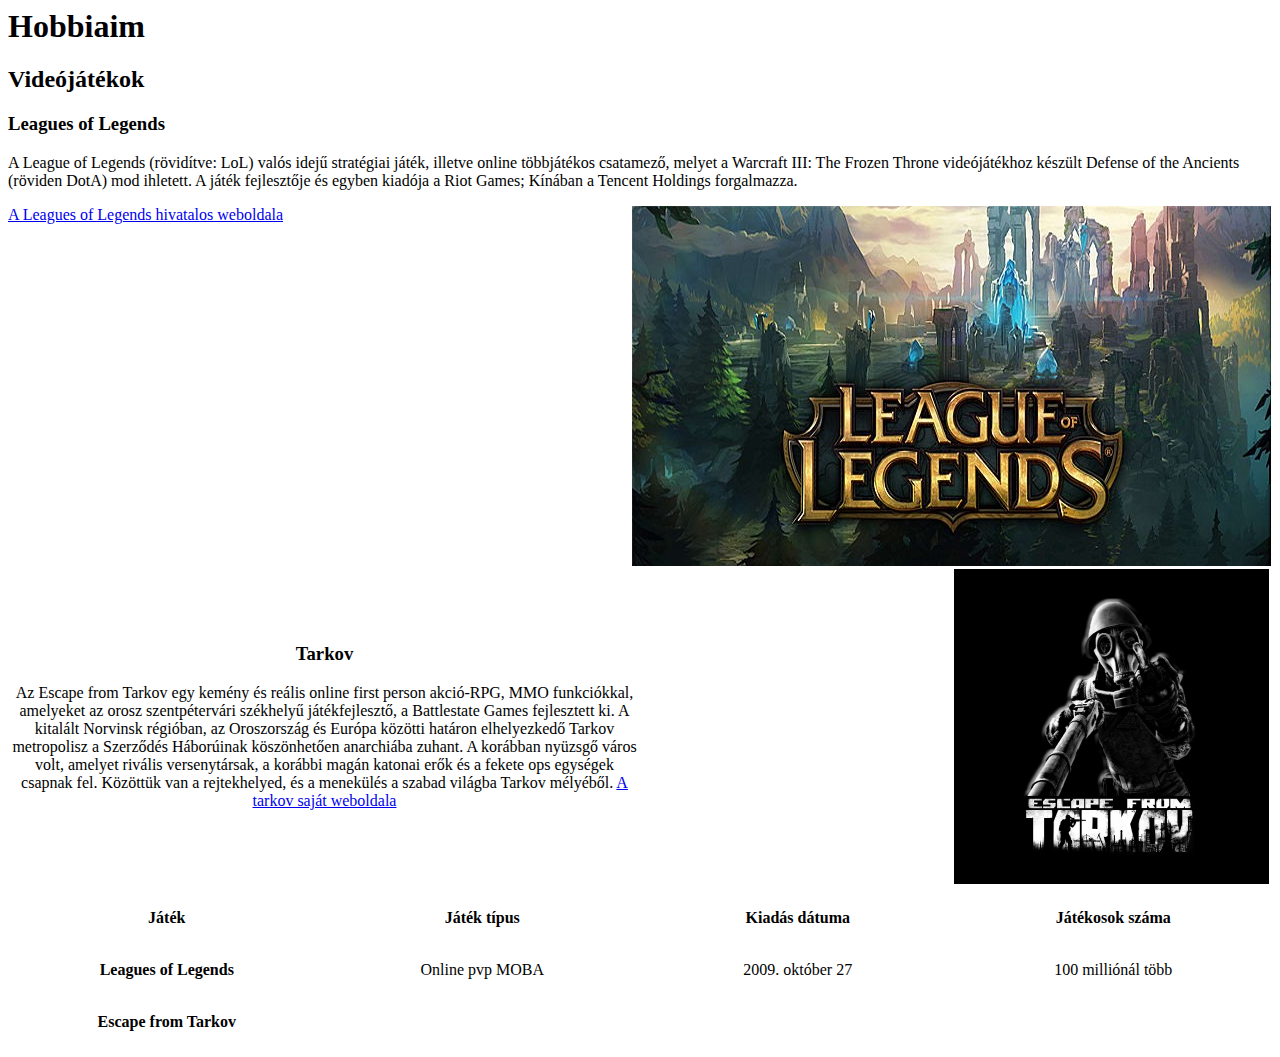
==== index.html @ 209dab1a "Rename index.html.html to index.html" ====
<html>
    <head>
        <meta charset="utf-8">
        <title>Mucsi Bertalan</title>
    </head>
    <body>
        <style>
            body {background-image: url(https://htmlcolorcodes.com/assets/images/html-color-codes-color-tutorials-hero-00e10b1f.jpg)}
            th {text-align: center}
            td {text-align: center}
        </style>
        <table style="width: 100%">
            <h1>Hobbiaim</h1>
            <h2>Videójátékok</h2>
                <tr>
                    <td style="width: 50%">
                        <h3>Tarkov</h3>
           
                        <p>
                            Az Escape from Tarkov egy kemény és reális online first person akció-RPG, MMO funkciókkal, amelyeket az orosz szentpétervári székhelyű játékfejlesztő, a Battlestate Games fejlesztett ki. A kitalált Norvinsk régióban, az Oroszország és Európa közötti határon elhelyezkedő Tarkov metropolisz a Szerződés Háborúinak köszönhetően anarchiába zuhant. A korábban nyüzsgő város volt, amelyet rivális versenytársak, a korábbi magán katonai erők és a fekete ops egységek csapnak fel. Közöttük van a rejtekhelyed, és a menekülés a szabad világba Tarkov mélyéből.     
                                <a href="https://escapefromtarkov.gamepedia.com/Escape_from_Tarkov_Wiki">A tarkov saját weboldala</a>
                        </p>
                    </td>
                    <td style="width: 50%">
                        <img src="tarkov_kep_1.jpg" alt="Tarkov" width="315" height="315" align=right>
                    </td>
                </tr>
                <tr style="width: 50%">
                    <h3>Leagues of Legends</h3>
                        <p>
                            A League of Legends (rövidítve: LoL) valós idejű stratégiai játék, illetve online többjátékos csatamező, melyet a Warcraft III: The Frozen Throne videójátékhoz készült Defense of the Ancients (röviden DotA) mod ihletett. A játék fejlesztője és egyben kiadója a Riot Games; Kínában a Tencent Holdings forgalmazza.
                        </p>
                        <a href="https://na.leagueoflegends.com/hu-hu/">A Leagues of Legends hivatalos weboldala</a>
                </tr>
                <tr style="width: 50%">
                        <img src="lolkep.jpg" alt="LoL" width="640" height="360" align=right>
                </tr>
        </table>
        <table style="width: 100%">
            <tr style="height: 50px">
                <th style="width: 25%" >Játék</th>
                <th style="width: 25%" >Játék típus</th>
                <th style="width: 25%" >Kiadás dátuma</th>
                <th style="width: 25%" >Játékosok száma</th>
            </tr>
            <tr style="height: 50px">
                <th>Leagues of Legends</th>
                <td>Online pvp MOBA</td>
                <td>2009. október 27</td>
                <td>100 milliónál több</td>
            </tr>
            <tr style="height: 50px">
                <th>Escape from Tarkov</th>
                <td></td>
            </tr>
        </table>
    </body>
</html>
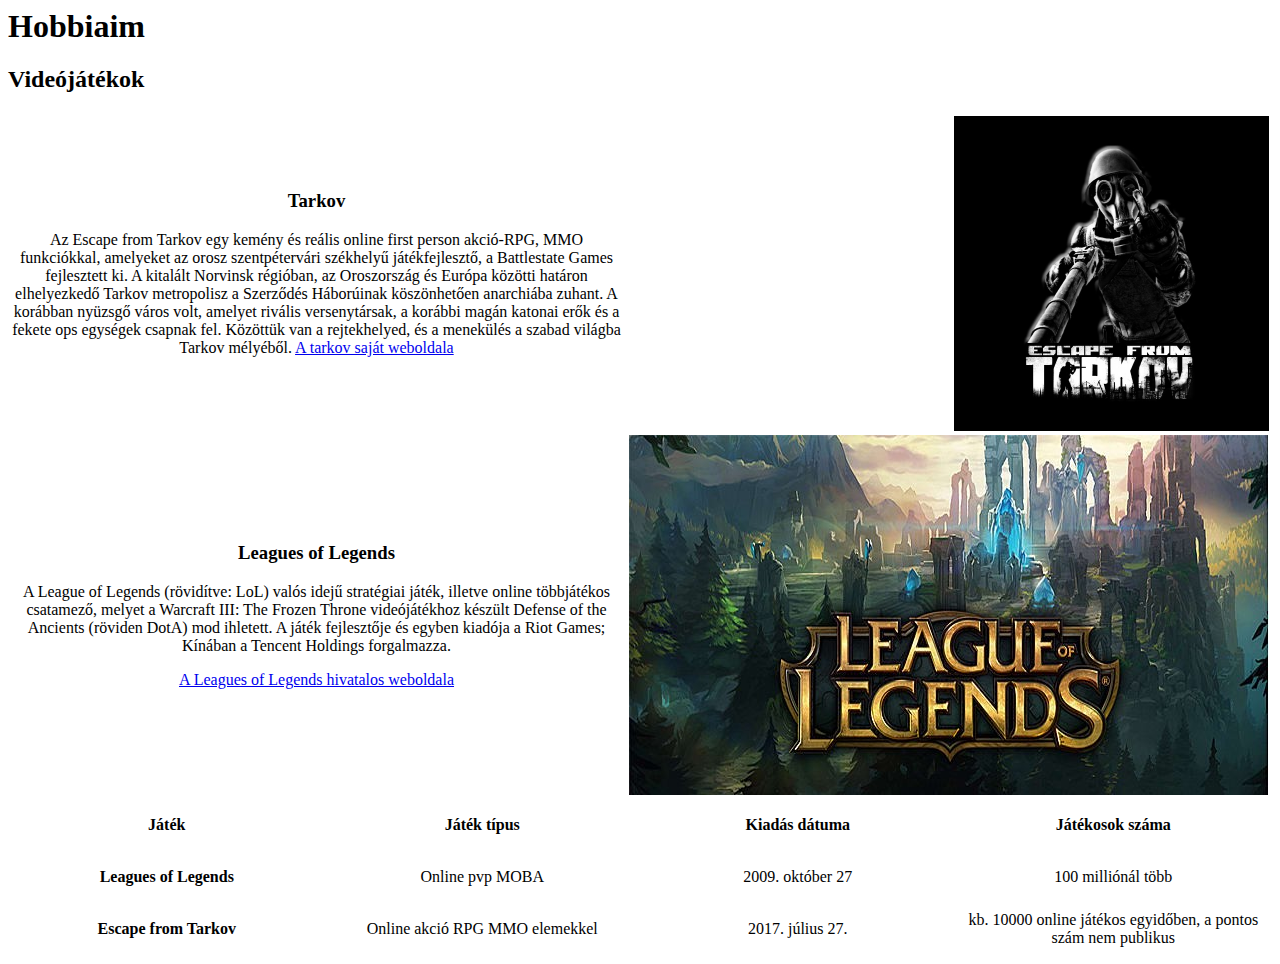
==== commit 284bf76c: "Add files via upload" ====
--- a/index.html
+++ b/index.html
@@ -25,16 +25,17 @@
                         <img src="tarkov_kep_1.jpg" alt="Tarkov" width="315" height="315" align=right>
                     </td>
                 </tr>
-                <tr style="width: 50%">
-                    <h3>Leagues of Legends</h3>
-                        <p>
-                            A League of Legends (rövidítve: LoL) valós idejű stratégiai játék, illetve online többjátékos csatamező, melyet a Warcraft III: The Frozen Throne videójátékhoz készült Defense of the Ancients (röviden DotA) mod ihletett. A játék fejlesztője és egyben kiadója a Riot Games; Kínában a Tencent Holdings forgalmazza.
-                        </p>
+                <tr>
+                    <td style="width: 50%">
+                        <h3>Leagues of Legends</h3>
+                            <p>
+                                A League of Legends (rövidítve: LoL) valós idejű stratégiai játék, illetve online többjátékos csatamező, melyet a Warcraft III: The Frozen Throne videójátékhoz készült Defense of the Ancients (röviden DotA) mod ihletett. A játék fejlesztője és egyben kiadója a Riot Games; Kínában a Tencent Holdings forgalmazza.
+                            </p>
                         <a href="https://na.leagueoflegends.com/hu-hu/">A Leagues of Legends hivatalos weboldala</a>
-                </tr>
-                <tr style="width: 50%">
+                    </td>
+                    <td style="width: 50%">
                         <img src="lolkep.jpg" alt="LoL" width="640" height="360" align=right>
-                </tr>
+                    </td>
         </table>
         <table style="width: 100%">
             <tr style="height: 50px">
@@ -51,8 +52,10 @@
             </tr>
             <tr style="height: 50px">
                 <th>Escape from Tarkov</th>
-                <td></td>
+                <td>Online akció RPG MMO elemekkel</td>
+                <td>2017. július 27.</td>
+                <td>kb. 10000 online játékos egyidőben, a pontos szám nem publikus</td>
             </tr>
         </table>
     </body>
-</html>
+</html>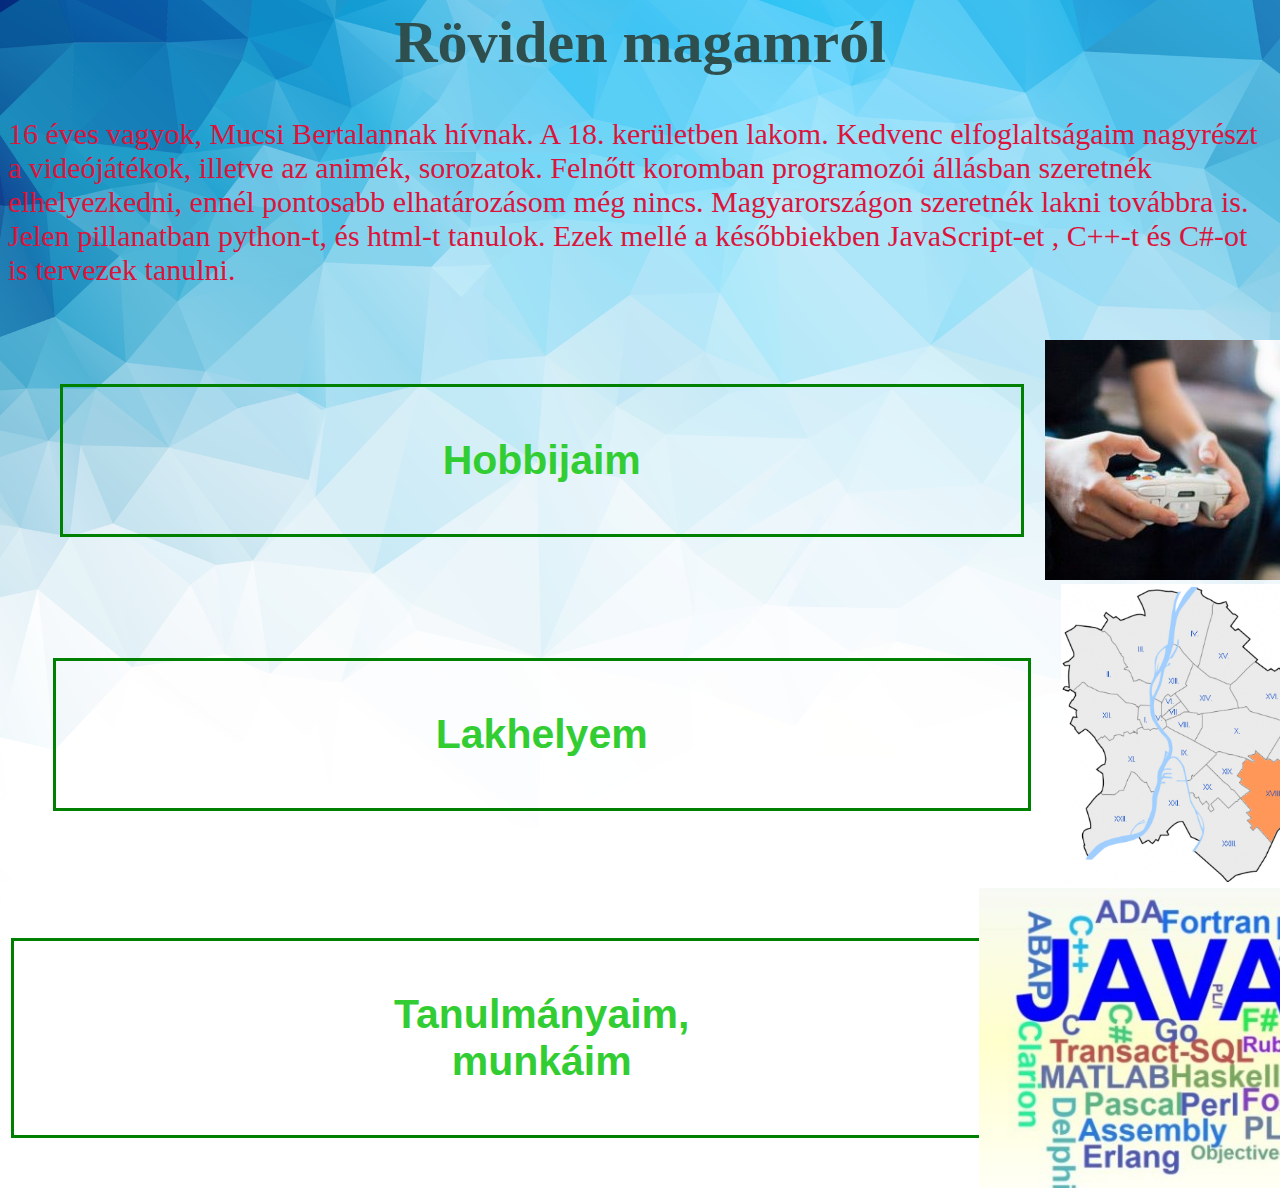
==== commit 1c0f1e60: "Add files via upload" ====
--- a/index.html
+++ b/index.html
@@ -1,61 +1,43 @@
 <html>
-    <head>
-        <meta charset="utf-8">
-        <title>Mucsi Bertalan</title>
-    </head>
-    <body>
-        <style>
-            body {background-image: url(https://htmlcolorcodes.com/assets/images/html-color-codes-color-tutorials-hero-00e10b1f.jpg)}
-            th {text-align: center}
-            td {text-align: center}
-        </style>
-        <table style="width: 100%">
-            <h1>Hobbiaim</h1>
-            <h2>Videójátékok</h2>
-                <tr>
-                    <td style="width: 50%">
-                        <h3>Tarkov</h3>
-           
-                        <p>
-                            Az Escape from Tarkov egy kemény és reális online first person akció-RPG, MMO funkciókkal, amelyeket az orosz szentpétervári székhelyű játékfejlesztő, a Battlestate Games fejlesztett ki. A kitalált Norvinsk régióban, az Oroszország és Európa közötti határon elhelyezkedő Tarkov metropolisz a Szerződés Háborúinak köszönhetően anarchiába zuhant. A korábban nyüzsgő város volt, amelyet rivális versenytársak, a korábbi magán katonai erők és a fekete ops egységek csapnak fel. Közöttük van a rejtekhelyed, és a menekülés a szabad világba Tarkov mélyéből.     
-                                <a href="https://escapefromtarkov.gamepedia.com/Escape_from_Tarkov_Wiki">A tarkov saját weboldala</a>
-                        </p>
-                    </td>
-                    <td style="width: 50%">
-                        <img src="tarkov_kep_1.jpg" alt="Tarkov" width="315" height="315" align=right>
-                    </td>
-                </tr>
-                <tr>
-                    <td style="width: 50%">
-                        <h3>Leagues of Legends</h3>
-                            <p>
-                                A League of Legends (rövidítve: LoL) valós idejű stratégiai játék, illetve online többjátékos csatamező, melyet a Warcraft III: The Frozen Throne videójátékhoz készült Defense of the Ancients (röviden DotA) mod ihletett. A játék fejlesztője és egyben kiadója a Riot Games; Kínában a Tencent Holdings forgalmazza.
-                            </p>
-                        <a href="https://na.leagueoflegends.com/hu-hu/">A Leagues of Legends hivatalos weboldala</a>
-                    </td>
-                    <td style="width: 50%">
-                        <img src="lolkep.jpg" alt="LoL" width="640" height="360" align=right>
-                    </td>
-        </table>
-        <table style="width: 100%">
-            <tr style="height: 50px">
-                <th style="width: 25%" >Játék</th>
-                <th style="width: 25%" >Játék típus</th>
-                <th style="width: 25%" >Kiadás dátuma</th>
-                <th style="width: 25%" >Játékosok száma</th>
-            </tr>
-            <tr style="height: 50px">
-                <th>Leagues of Legends</th>
-                <td>Online pvp MOBA</td>
-                <td>2009. október 27</td>
-                <td>100 milliónál több</td>
-            </tr>
-            <tr style="height: 50px">
-                <th>Escape from Tarkov</th>
-                <td>Online akció RPG MMO elemekkel</td>
-                <td>2017. július 27.</td>
-                <td>kb. 10000 online játékos egyidőben, a pontos szám nem publikus</td>
-            </tr>
-        </table>
-    </body>
+    <link rel="stylesheet" href="css.css">
+<body background-image:url(háttér.jpg)>
+    <style>
+        body {background-image:url(háttér1.png);
+            background-size: cover;
+            background-attachment: fixed;}
+    </style>
+    <title>Az első weboldalam</title>
+    <h1 style="color:darkslategrey">Röviden magamról</h1>
+    <p style="color:crimson">
+    16 éves vagyok, Mucsi Bertalannak hívnak. A 18. kerületben lakom. Kedvenc elfoglaltságaim nagyrészt a videójátékok, illetve az animék, sorozatok. Felnőtt koromban programozói állásban szeretnék elhelyezkedni, ennél pontosabb elhatározásom még nincs. Magyarországon szeretnék lakni továbbra is. Jelen pillanatban python-t, és html-t tanulok. Ezek mellé a későbbiekben JavaScript-et , C++-t és C#-ot is tervezek tanulni.
+    </p>
+    <div class="container">
+    <table>
+    <tr>
+        <td style="width: 100%">
+        <a href="hobbi.html"><button class="btn btn1"><b>Hobbijaim</b></button></a>
+        </td>
+        <td>
+        <div class="kép"><img src="videoj%C3%A1t%C3%A9k.jpg" align=right></div>
+        </td>
+    </tr>
+    <tr>
+        <td>
+        <a href="18ker.html"><button class="btn btn2"><b>Lakhelyem</b></button></a>
+        </td>
+         <td>
+        <div class="kép"><img src="18ker.png" align=right style=width: 300px height="300px"></div>
+        </td>
+    </tr>
+    <tr>
+        <td>
+        <a href="prog.html"><button class="btn btn3"><b>Tanulmányaim, munkáim</b></button></a>
+        </td>
+        <td>
+        <div class="kép"><img src="program.jpg" align=right style=width: 400px height="300px"></div>
+        </td>
+    </tr>
+    </table>
+    </div>
+</body>
 </html>--- a/css.css
+++ b/css.css
@@ -0,0 +1,41 @@
+ h1 {font-size: 60px;
+     color: aqua;
+    text-align: center;}
+h2 {font-size: 45px;
+    color: aqua;
+    text-align: center;}
+h3 {font-size: 35px;
+    color: aqua;}
+p {font-size: 30px;
+    color: floralwhite;}
+th {text-align: center;
+    font-size: 30px;
+    color: cadetblue;}
+td {text-align: center;
+    font-size: 30px;
+    color: cyan;}
+.container {
+    text-align: center;
+    margin-top: 50px;
+}
+.btn{
+    border: 3px solid green;
+    background: none;
+    padding: 50px 380px;
+    font-size: 41px;
+    color:limegreen;
+    background: none;
+    cursor: pointer;
+    transition: 1s;
+    vertical-align: middle;
+    
+}
+.btn:hover {
+    color: darkgreen;
+    font-size: 35px;
+    background-color: #76AEDD;
+}
+.kép {
+    position: relative;
+    right: 100px
+}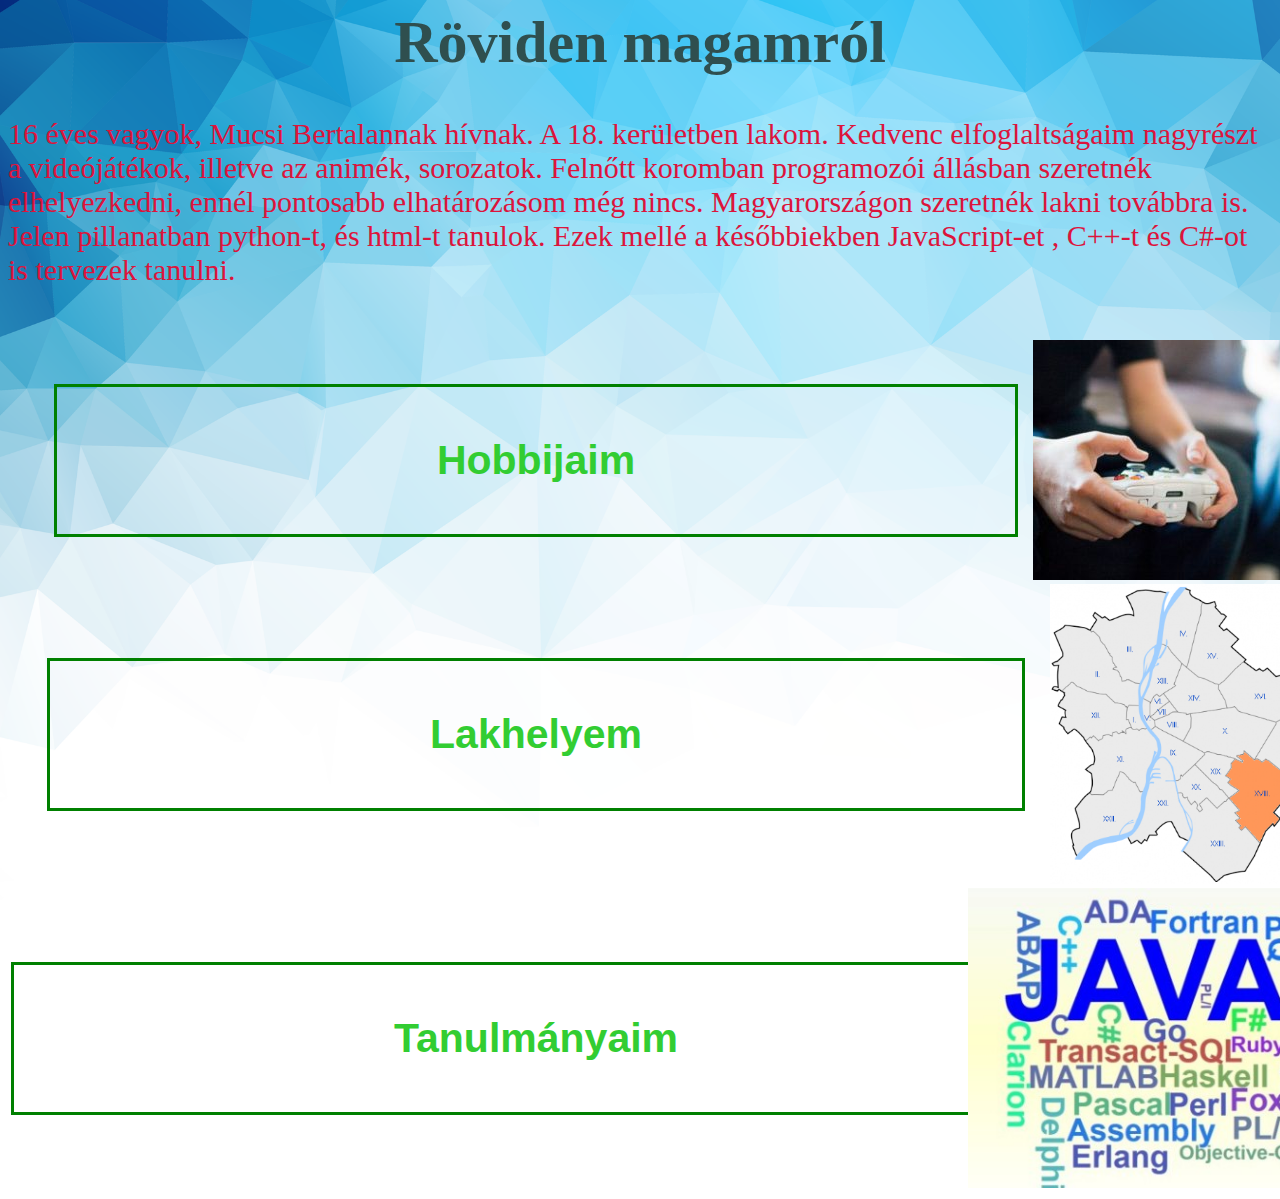
==== commit 47caeddd: "Add files via upload" ====
--- a/index.html
+++ b/index.html
@@ -31,7 +31,7 @@
     </tr>
     <tr>
         <td>
-        <a href="prog.html"><button class="btn btn3"><b>Tanulmányaim, munkáim</b></button></a>
+        <a href="prog.html"><button class="btn btn3"><b>Tanulmányaim</b></button></a>
         </td>
         <td>
         <div class="kép"><img src="program.jpg" align=right style=width: 400px height="300px"></div>
